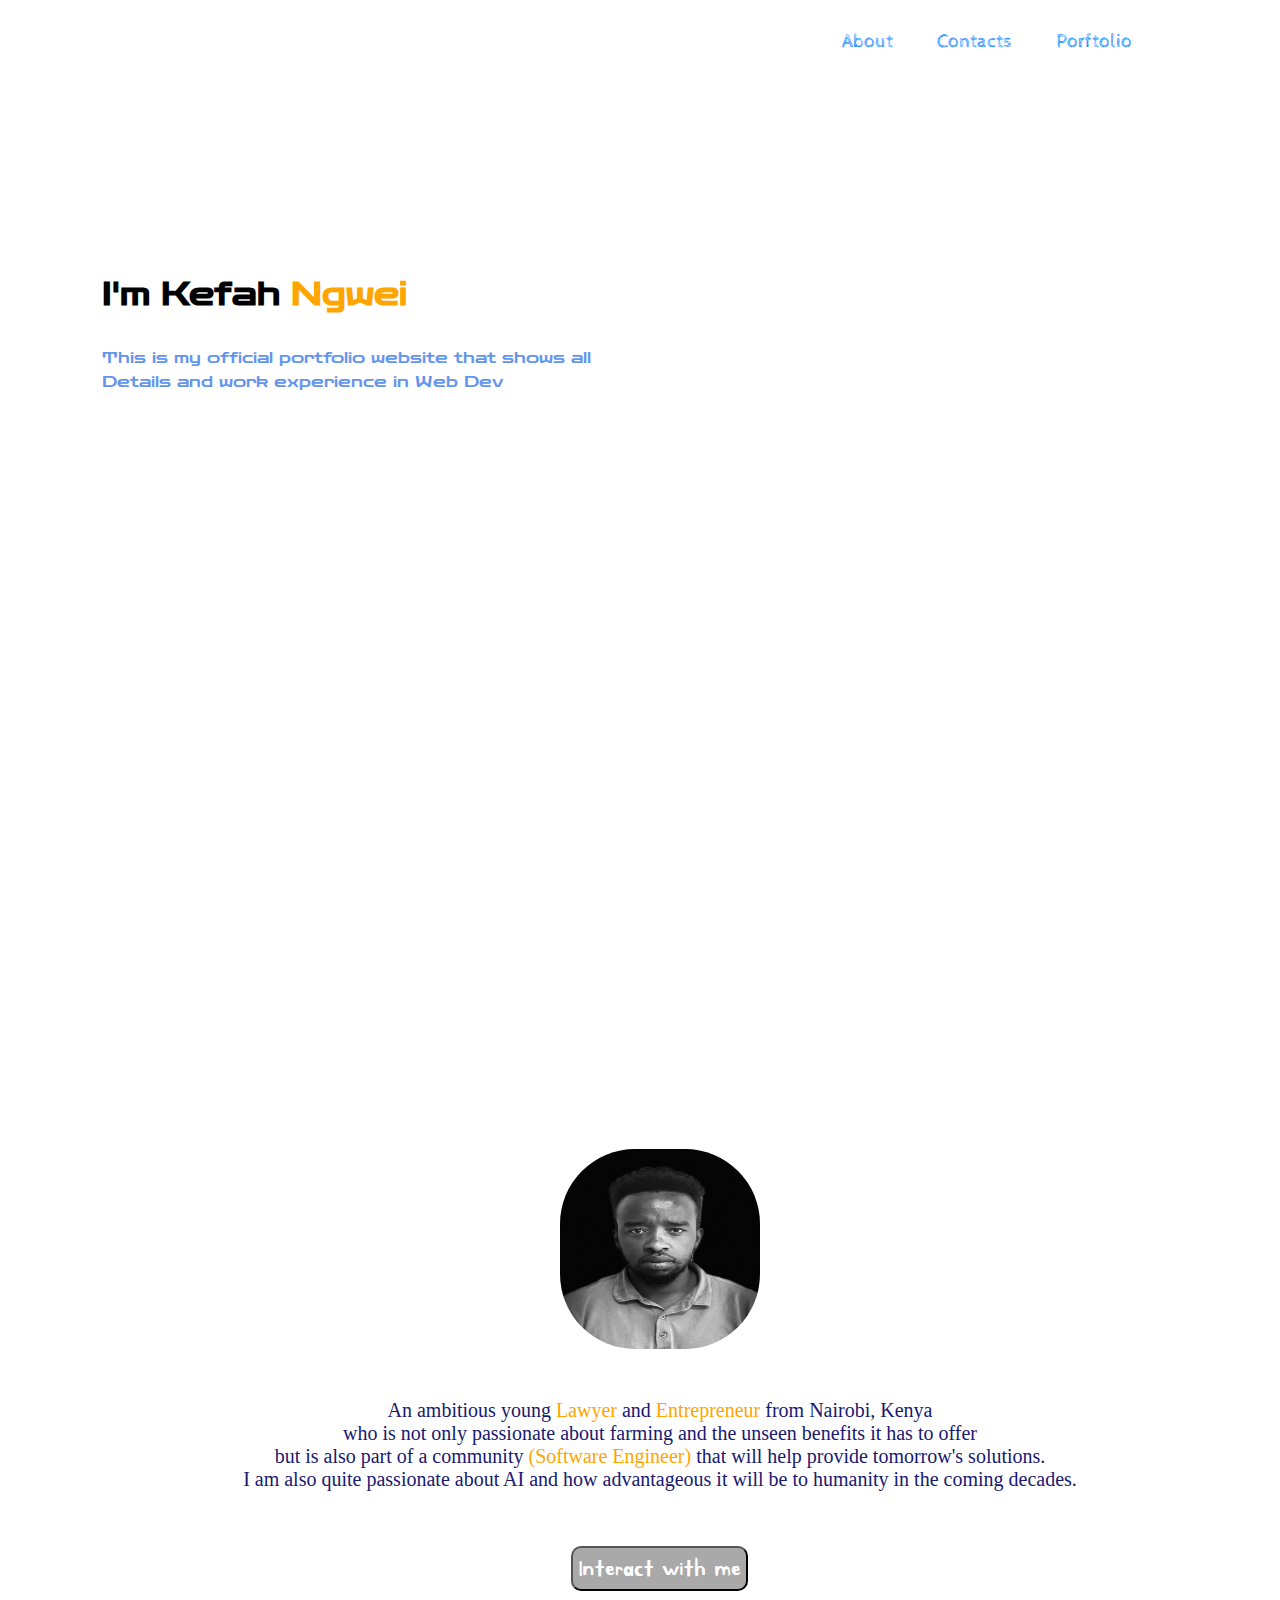
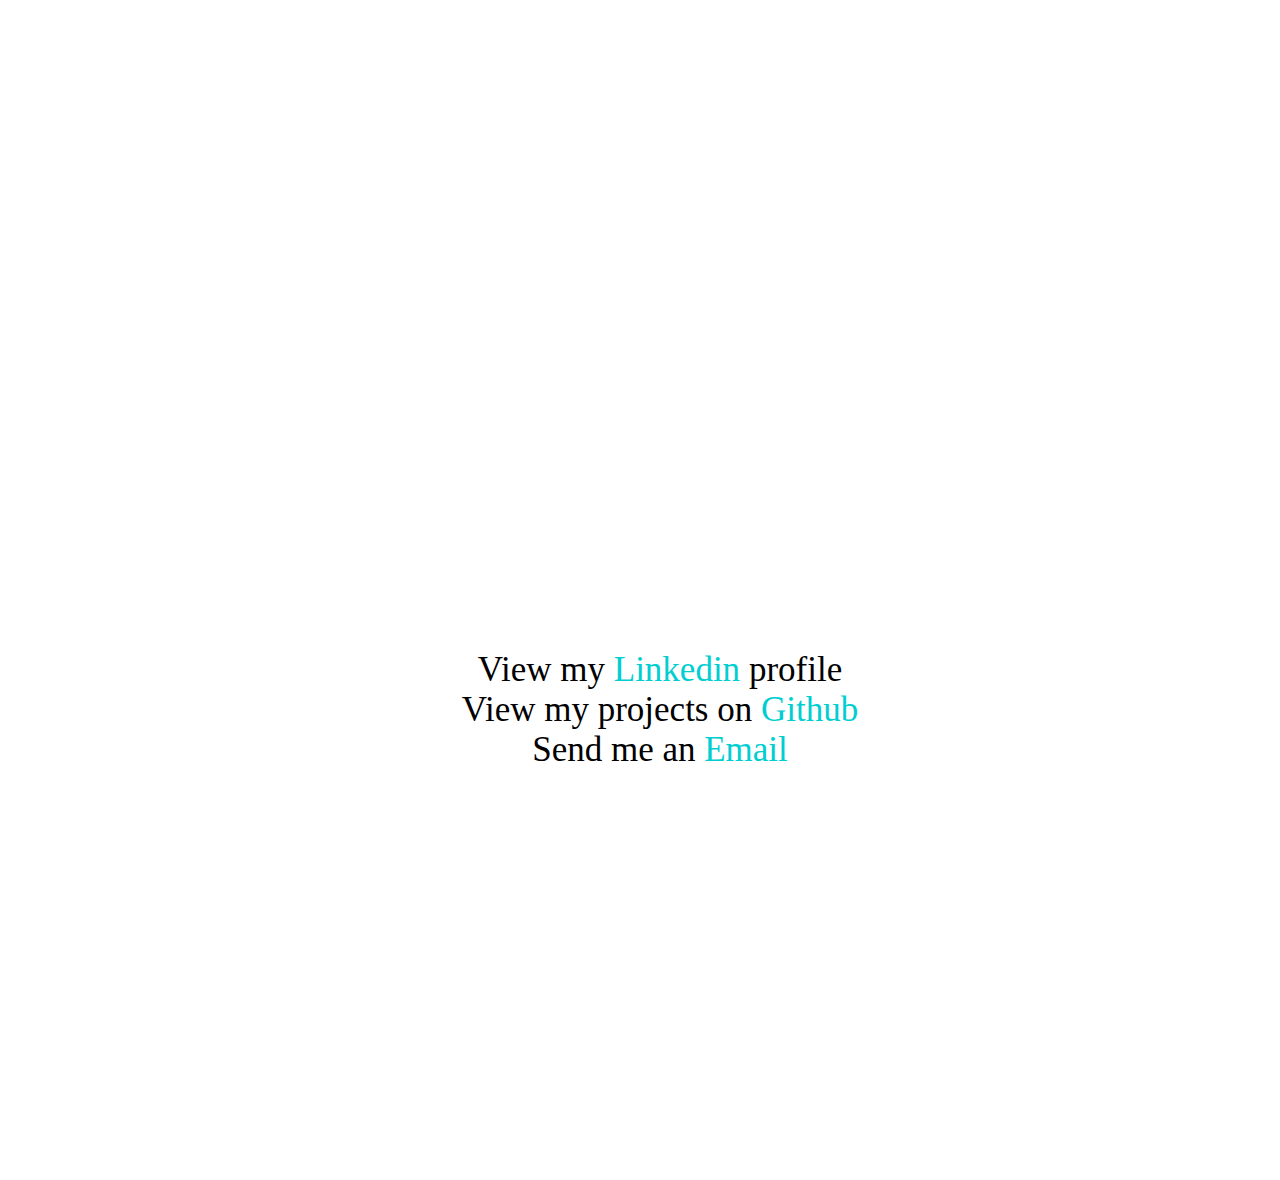
==== index.html @ c5621327 "Finally added photo and adjusted Section height" ====
<!DOCTYPE html>
<html lang="en">
<head>
    <link rel="Stylesheet" href="styles.css">
    <meta charset="UTF-8">
    <meta http-equiv="X-UA-Compatible" content="IE=edge">
    <meta name="viewport" content="width=device-width, initial-scale=1.0">
    <title>My Website</title>
</head>
<body>
    <section id="Home">
        <div class="Navi">
            <nav>
                <ul>
                    
                    <li><a href="#About">About</a></li>
                    <li><a href="#Contacts">Contacts</a></li>
                    <li><a href="#">Porftolio</a></li> 
                </ul>
            </nav>

        </div>
        <div class="detail" id="Home">
            <h1>I'm Kefah <span>Ngwei</span></h1>
            <br><br>
            
            <p>
                This is my official portfolio website that shows all 
                <br><br> Details and work experience in Web Dev
            </p>
            
            
        </div>

    </section>
    
    <section id="About">
        
        <div class="about">
             
            <img src="Images/5754784b-0bc5-44a1-bd38-04ee4bba3585.jpg" alt="The Boy">
        
            <p class="desc">
            
                An ambitious young <span>Lawyer</span> and <span>Entrepreneur</span> from Nairobi, Kenya <br> 
                who is not only passionate about farming and the unseen benefits it has to offer <br>
                 but is also part of a community <span>(Software Engineer)</span>
                 that will help provide tomorrow's solutions. <br> 
                 I am also quite passionate about AI and how advantageous
                  it will be to humanity in the coming decades.
              
                  </p>
                  <button><a href="#Contacts">Interact with me</a></button>

        </div>
        
    </section>
    <section id="Contacts">
        <div>
           
            <ul class="cnts">
                <li>View my <a href="#">Linkedin</a> profile</li>
                
                <li>View my projects on <a href="https://github.com/kefahwambai">Github</a></li>
                <li>Send me an <a href="#">Email</a></li>
            </ul>
        </div>

    </section>
</body>
</html>
---- styles.css ----
@import url('https://fonts.googleapis.com/css2?family=Zen+Dots&display=swap');
@import url('https://fonts.googleapis.com/css2?family=Kirang+Haerang&display=swap');
@import url('https://fonts.googleapis.com/css2?family=Kirang+Haerang&family=Schoolbell&display=swap');
@import url('https://fonts.googleapis.com/css2?family=Cabin+Sketch&display=swap');

* {
    margin: 0;
    padding: 0;
}

.navi {
    position: relative;
    width:100%;
    height: 100vh;
    text-decoration: none;
}

nav {
    display: flex;
    width: 80%;
    margin: auto;
    padding: 20px 0;
    align-items: center;
    justify-content: space-between;
    flex-direction: row-reverse;
}

nav ul li {
    display: inline-block;
    list-style: none;
    margin: 10px 20px;
}

nav ul li a{
    text-decoration: none;
   font-size: 15px;
    color:dodgerblue;
    font-size: larger;
    border-radius: 10px;
    font-family: 'Cabin Sketch', cursive;
    
}

nav ul li a:hover {
    background-color: white;
    padding: 8px;
    border-style: solid;
    border-color: dodgerblue;
    color: red;
    
    

}

.detail {
    font-family: 'Zen Dots', cursive;
    margin-left: 8%;
    margin-top: 15%;
}

.detail.h1 {
    font-size: 50px;
    color:sandybrown;
    margin-bottom: 20px;
}

button {
    padding: 5px;
    margin-top: 5px;
    background-color:darkgray;
    border-radius: 10px;   
    
}
button a {
    text-decoration: none;
    font-family: 'Kirang Haerang', cursive;
    font-size: 25px;
    color: white;
     
    
}

button a:hover {
    color:black;
}

button:hover{
    color: white;
}



span {
    color: orange;
}


.detail p{
color:cornflowerblue;
line-height:12px;
}

#Home {
    width: 100%;
    height: 100vh;
}

#About {
    
    position: relative;    
    align-items:center;
    justify-content: center;
    text-align: center;
    width: 100%;
    height: 100vh;
    margin: auto;
    padding: 20px;
    font-family: 'Schoolbell', cursive;
    color:midnightblue;
    display: flex;
    font-size: 20px;
       

}

img {
    width: 200px;
    height: 200px;
    display: flex;
    align-items: center;
    justify-items: center;
    border-width: 7px;
   border-radius:75px;
   margin: auto;
   
    
}

.desc {
    margin: 50px;  
    
}



#Contacts {
    position: relative;    
    align-items:center;
    justify-content: center;
    text-align: center;
    width: 100%;
    height: 100vh;
    margin: auto;
    padding: 20px;
    font-family: 'Schoolbell', cursive;
    color:black;
    display: flex;
    font-size: 20px;
    text-decoration: none;
}

.cnts li {
    list-style: none;

}


.cnts li a {
    text-decoration: none;
    font-size: 35px;
    color:darkturquoise
}

.cnts li a:hover {
    color: red;
}


.cnts li {
    font-size: 35px;
}
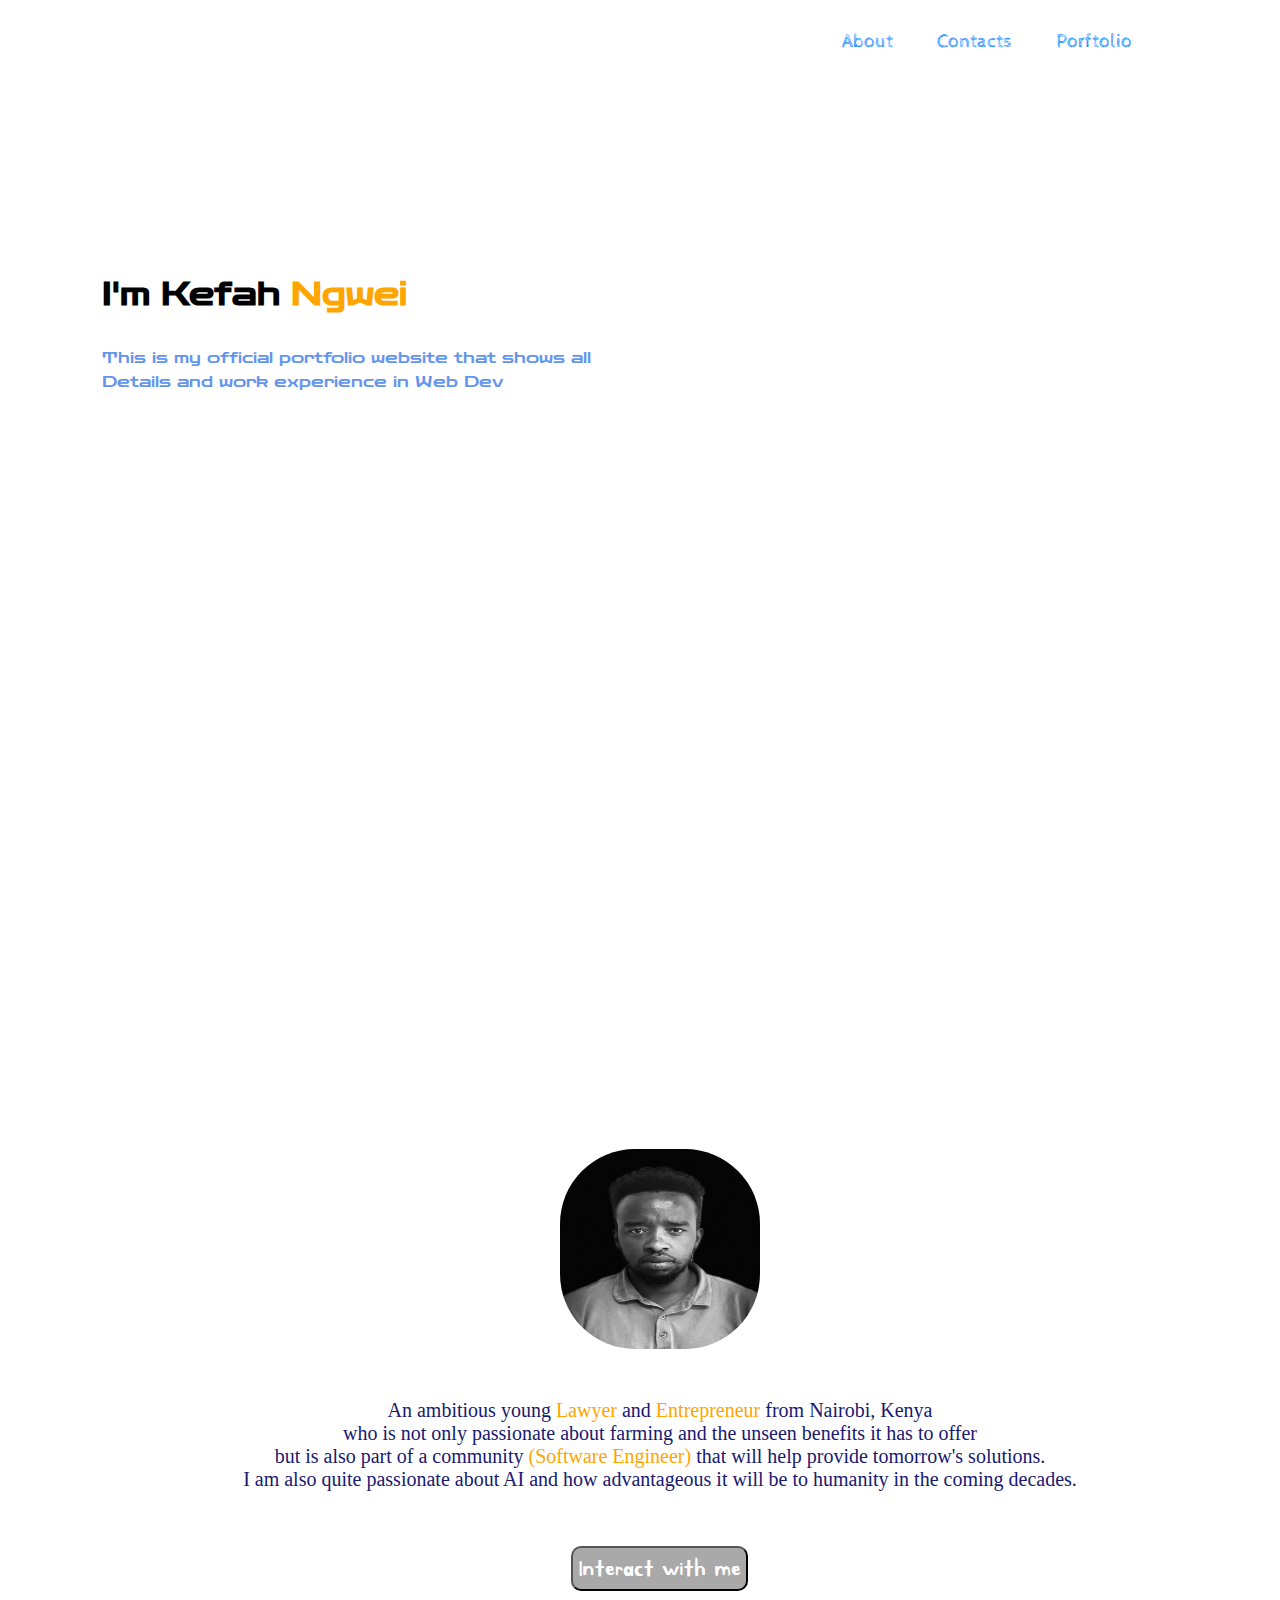
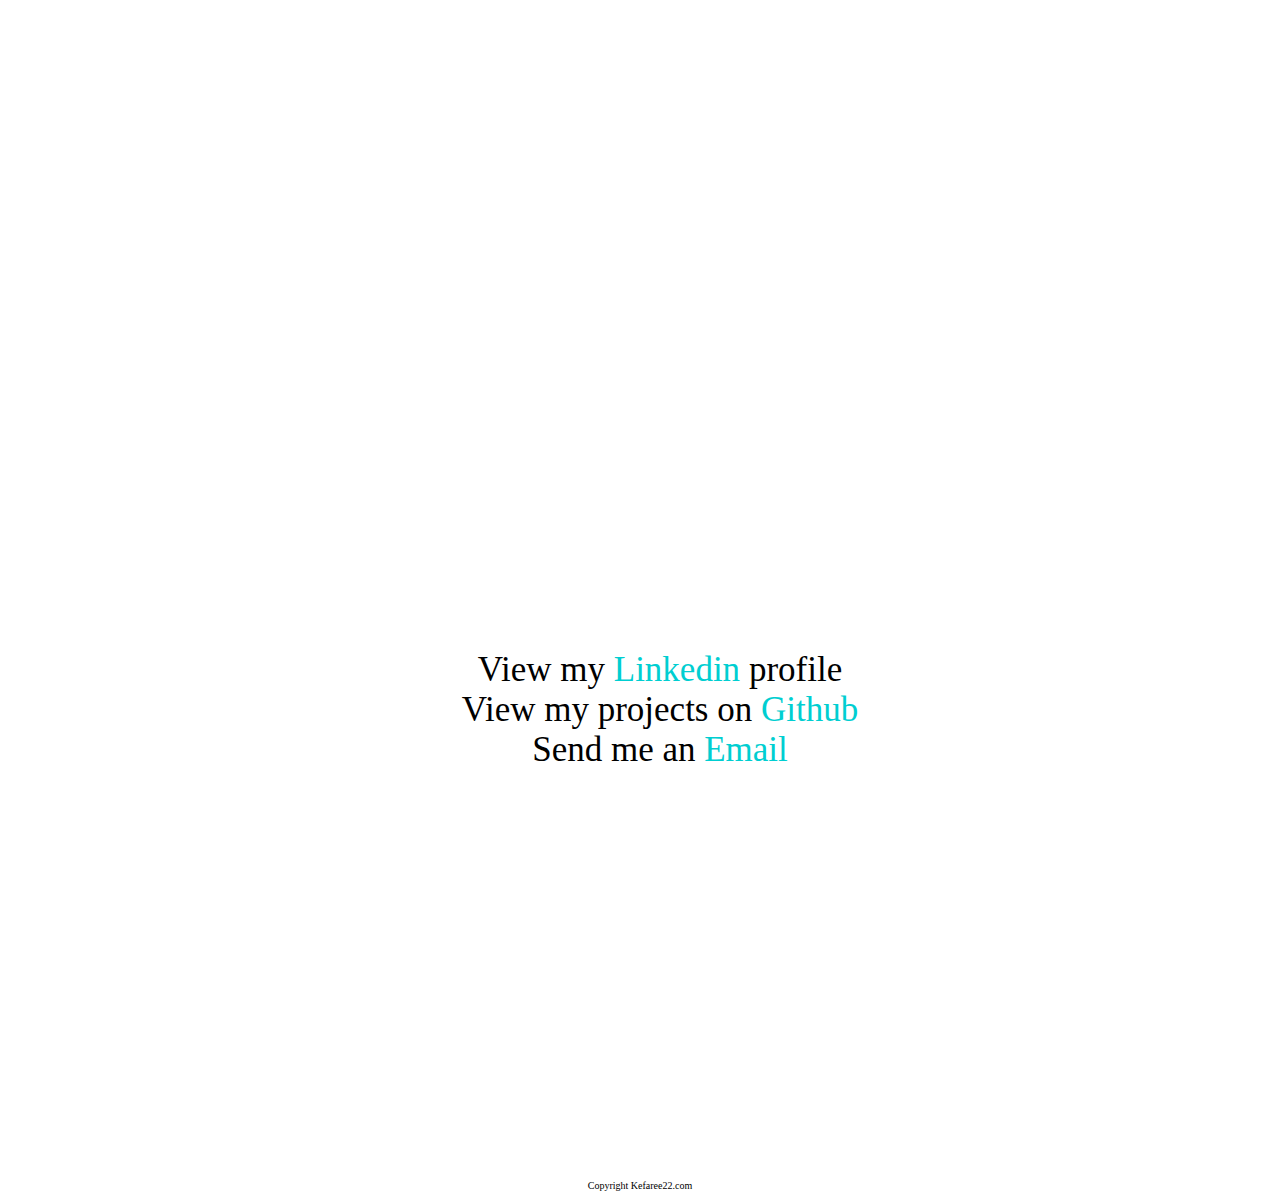
==== commit 7c8185fc: "Update" ====
--- a/index.html
+++ b/index.html
@@ -68,4 +68,7 @@
 
     </section>
 </body>
+<footer>
+    <p>Copyright Kefaree22.com</p>
+</footer>
 </html>--- a/styles.css
+++ b/styles.css
@@ -178,4 +178,10 @@
 
 .cnts li {
     font-size: 35px;
+}
+
+footer p {
+    
+    text-align: center;
+    font-size: 10px;
 }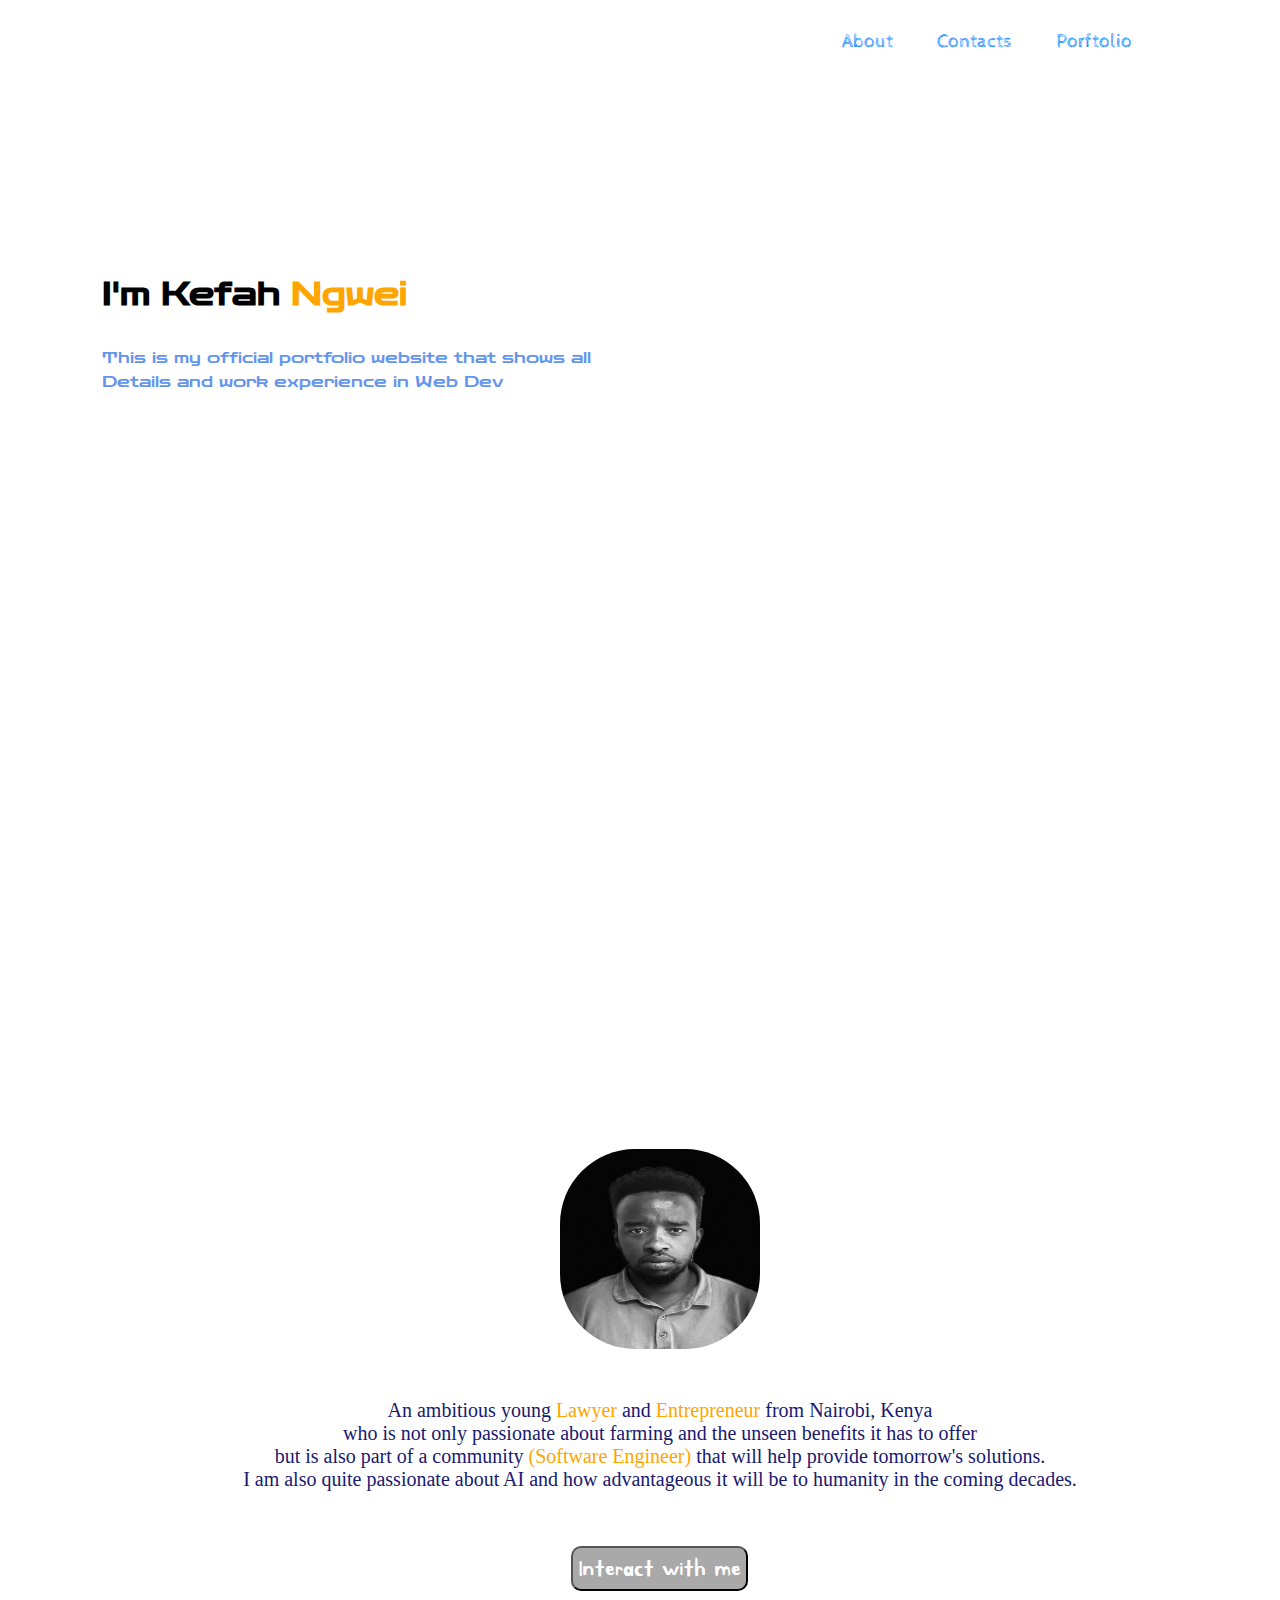
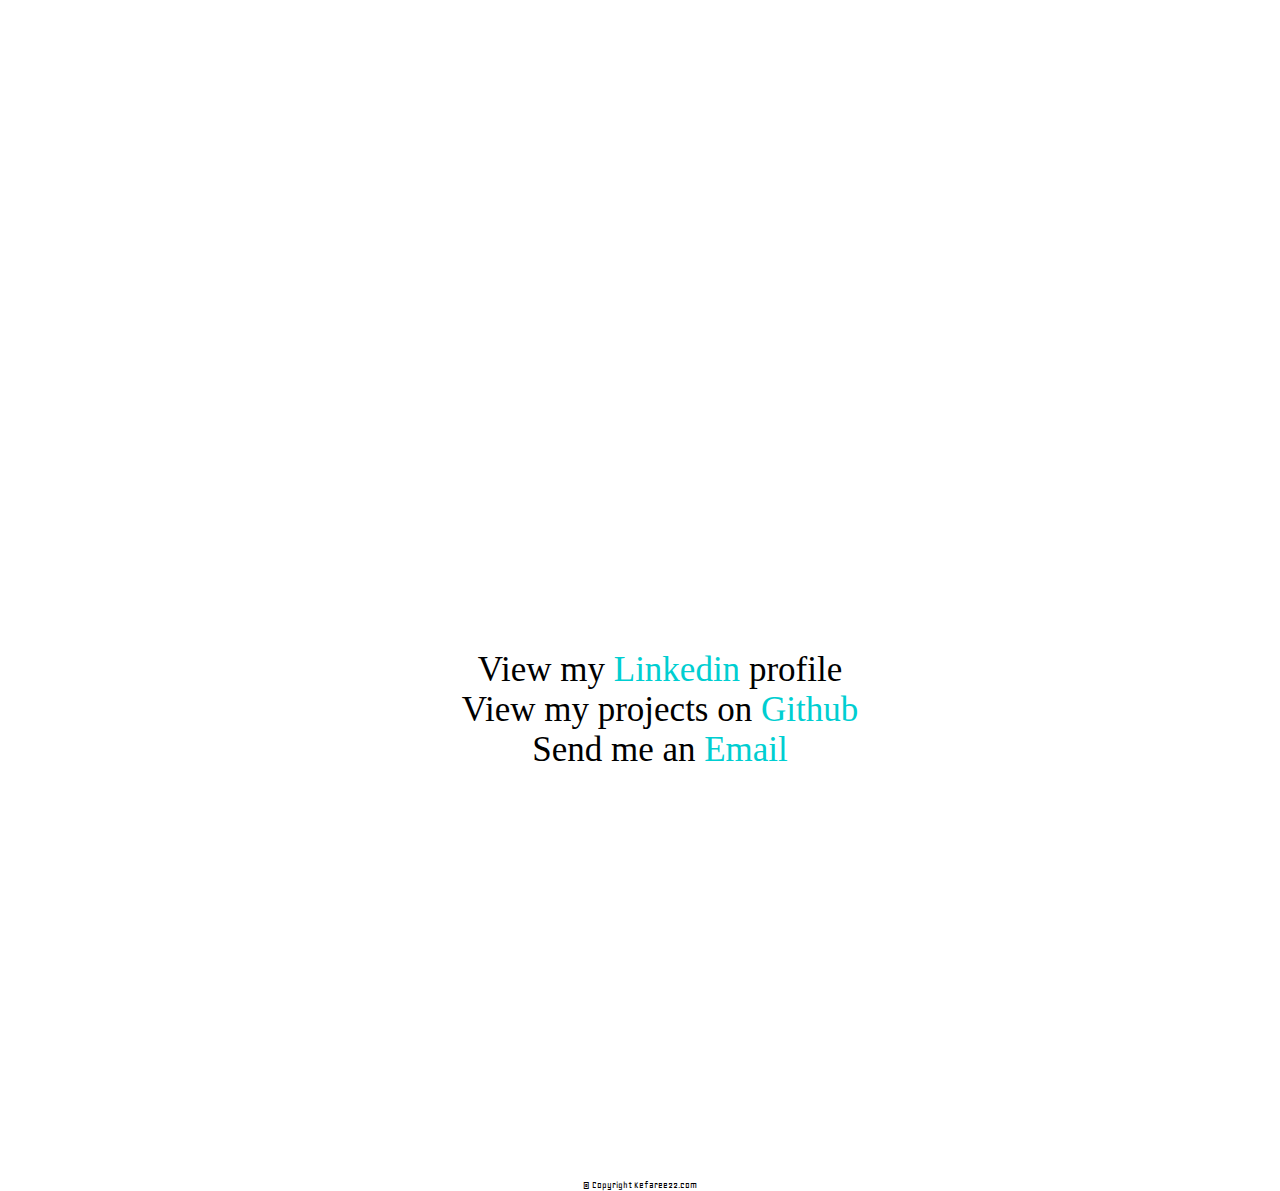
==== commit b532cbf8: "Footer" ====
--- a/index.html
+++ b/index.html
@@ -69,6 +69,6 @@
     </section>
 </body>
 <footer>
-    <p>Copyright Kefaree22.com</p>
+    <p>© Copyright Kefaree22.com</p>
 </footer>
 </html>--- a/styles.css
+++ b/styles.css
@@ -2,6 +2,7 @@
 @import url('https://fonts.googleapis.com/css2?family=Kirang+Haerang&display=swap');
 @import url('https://fonts.googleapis.com/css2?family=Kirang+Haerang&family=Schoolbell&display=swap');
 @import url('https://fonts.googleapis.com/css2?family=Cabin+Sketch&display=swap');
+@import url('https://fonts.googleapis.com/css2?family=Geo&display=swap');
 
 * {
     margin: 0;
@@ -184,4 +185,5 @@
     
     text-align: center;
     font-size: 10px;
+    font-family: 'Geo', sans-serif;
 }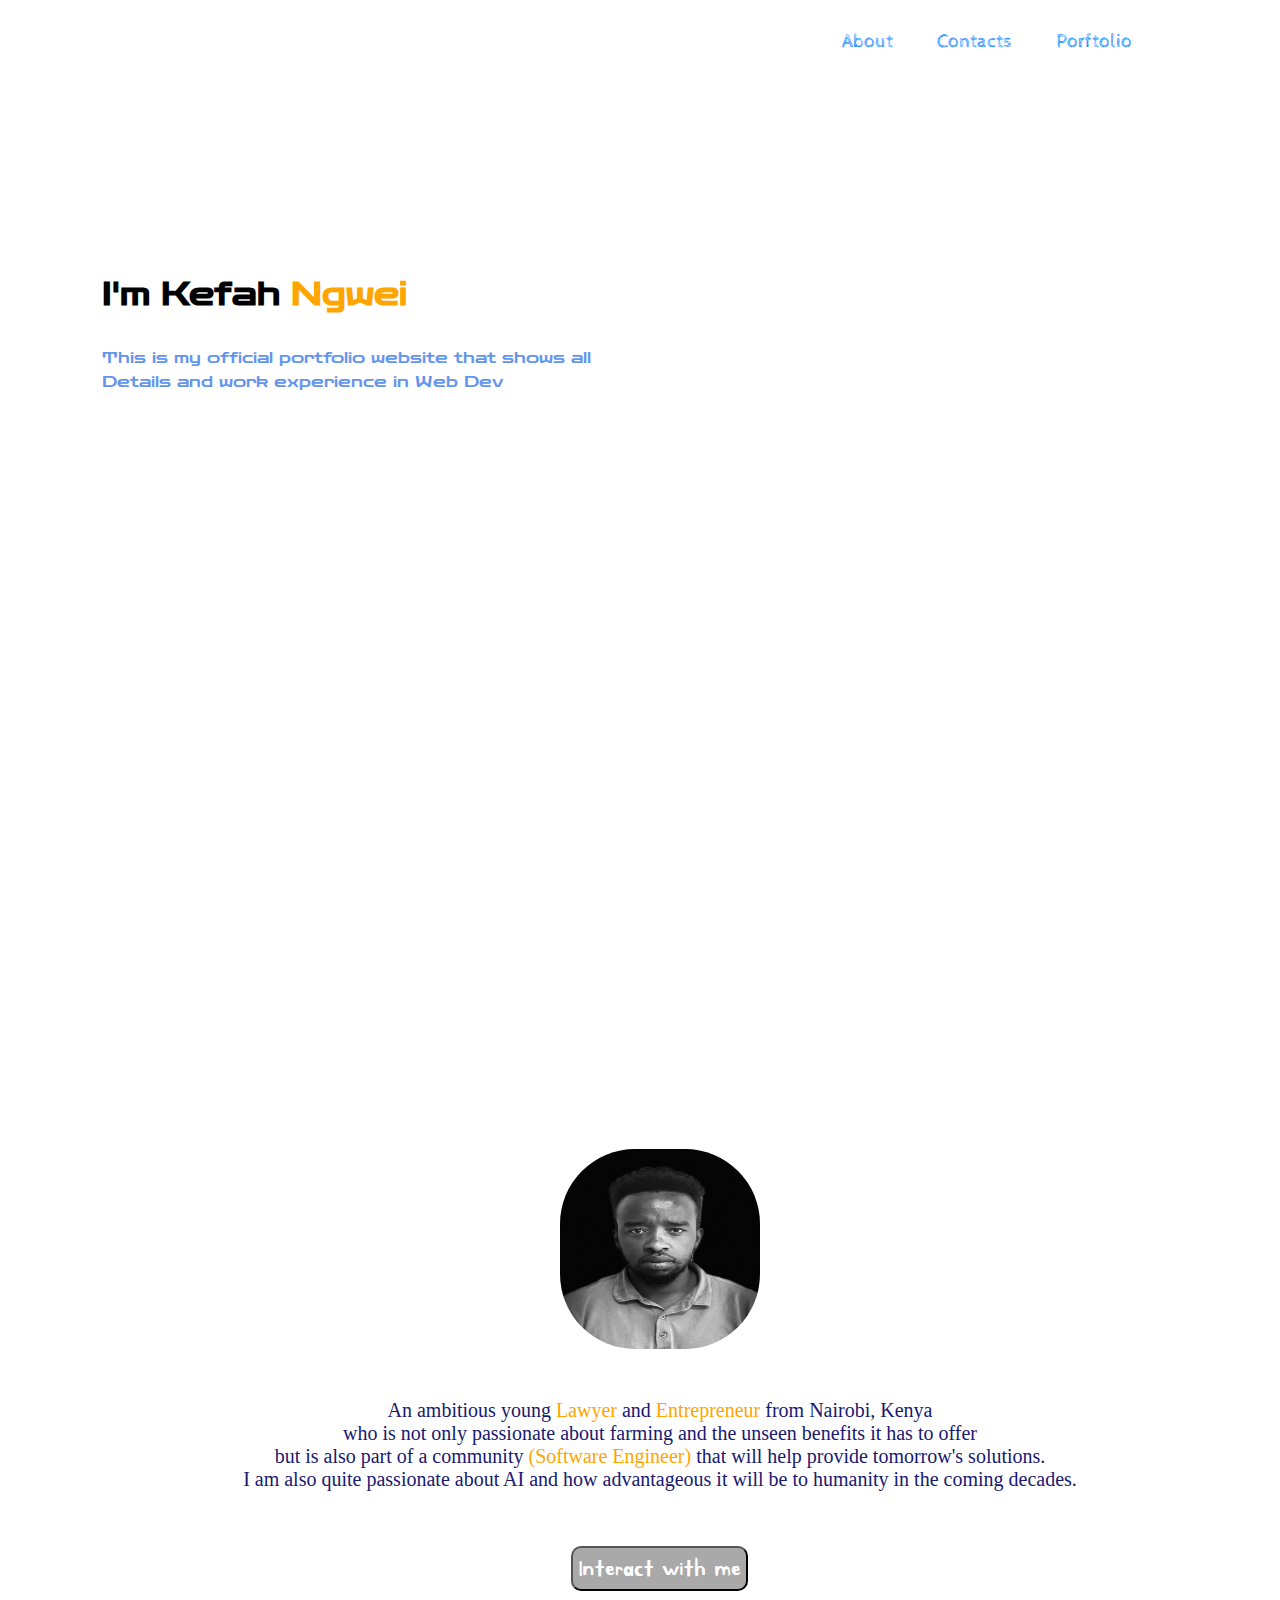
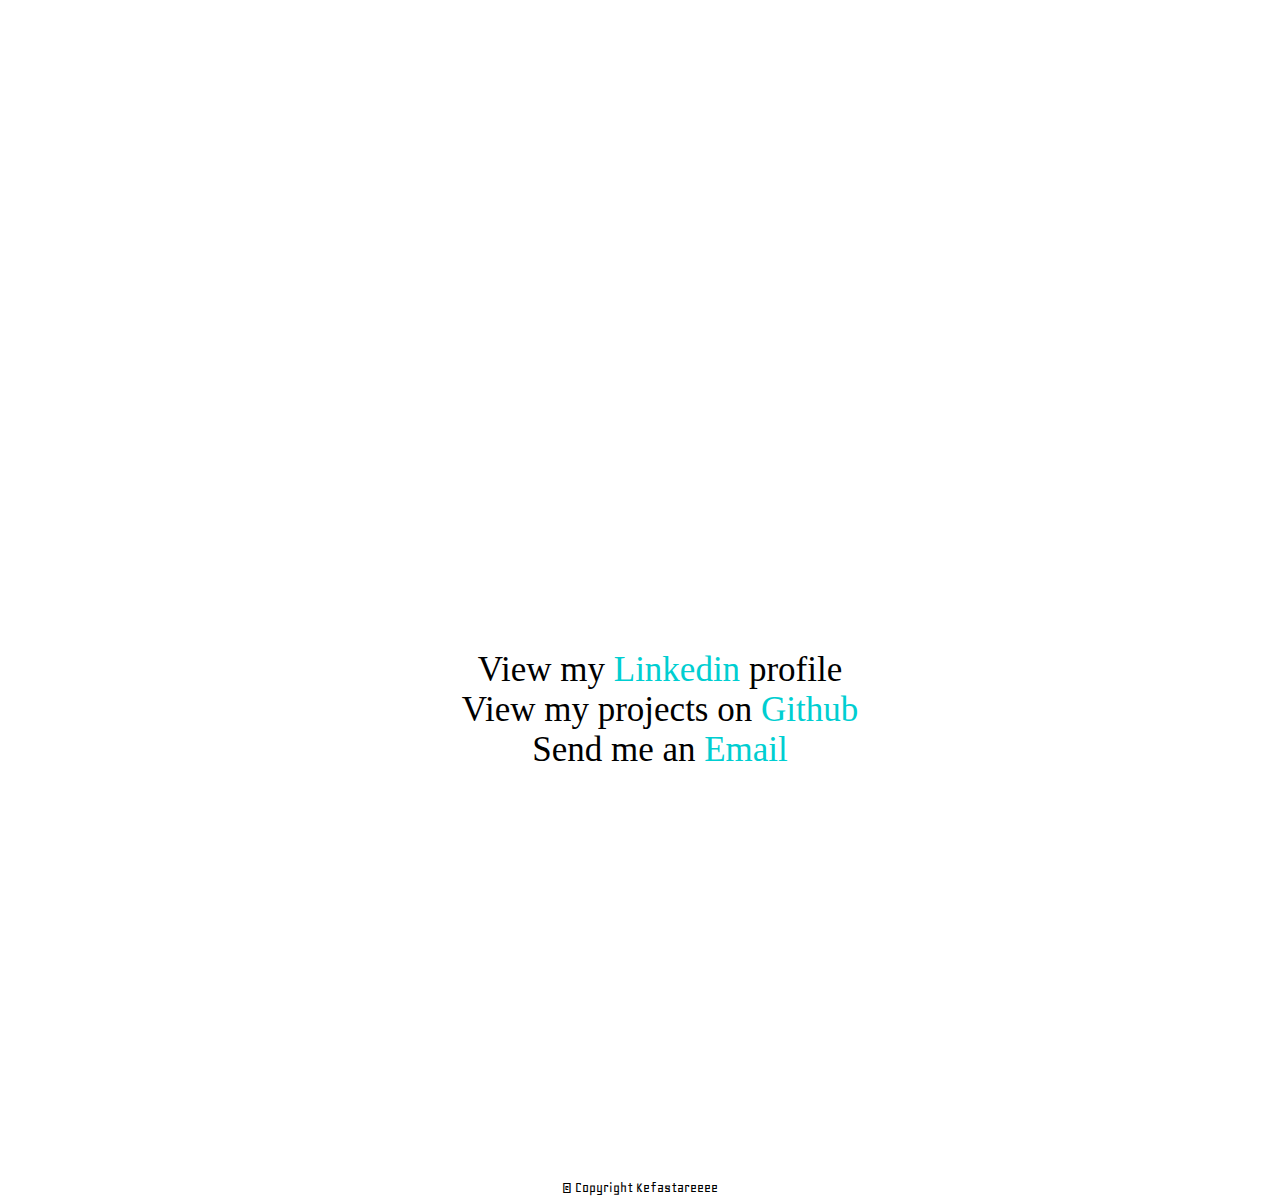
==== commit d22de032: "." ====
--- a/index.html
+++ b/index.html
@@ -69,6 +69,6 @@
     </section>
 </body>
 <footer>
-    <p>© Copyright Kefaree22.com</p>
+    <p>© Copyright Kefastareeee</p>
 </footer>
 </html>--- a/styles.css
+++ b/styles.css
@@ -184,6 +184,6 @@
 footer p {
     
     text-align: center;
-    font-size: 10px;
+    font-size: 15px;
     font-family: 'Geo', sans-serif;
 }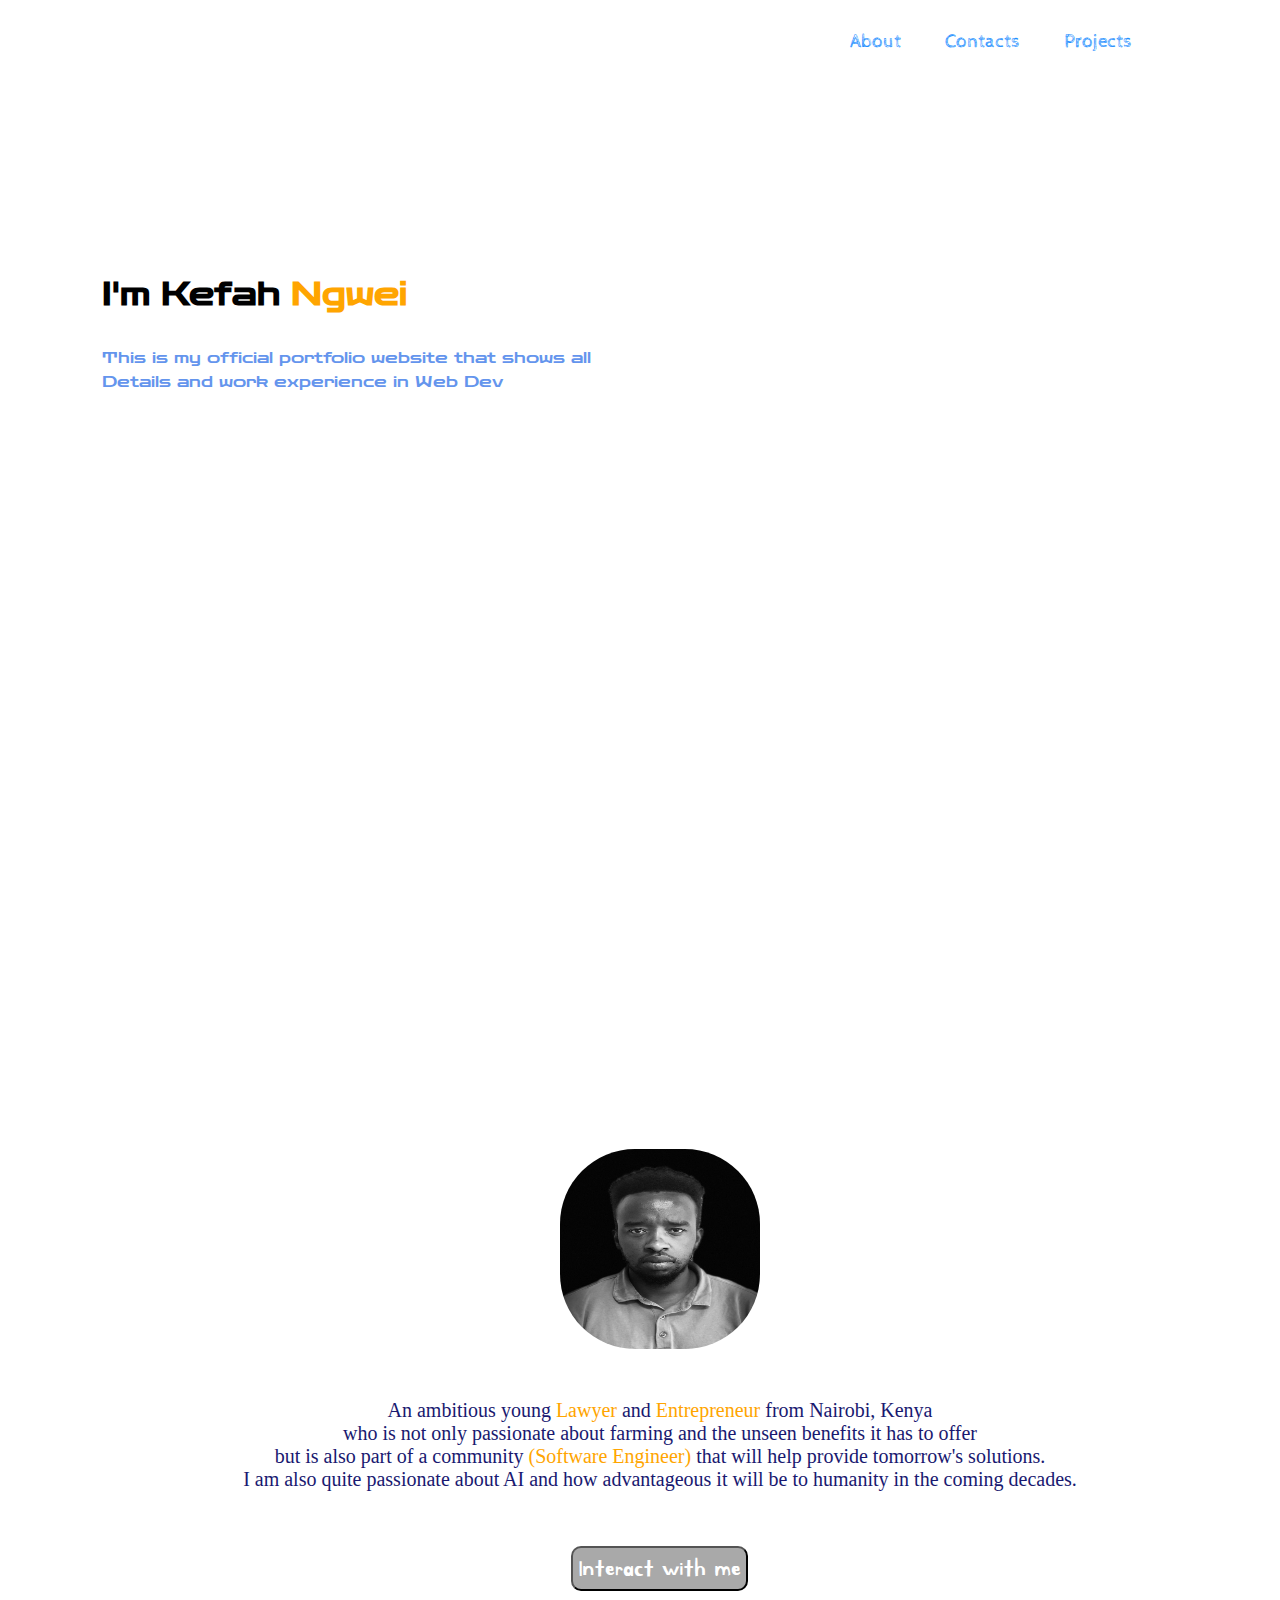
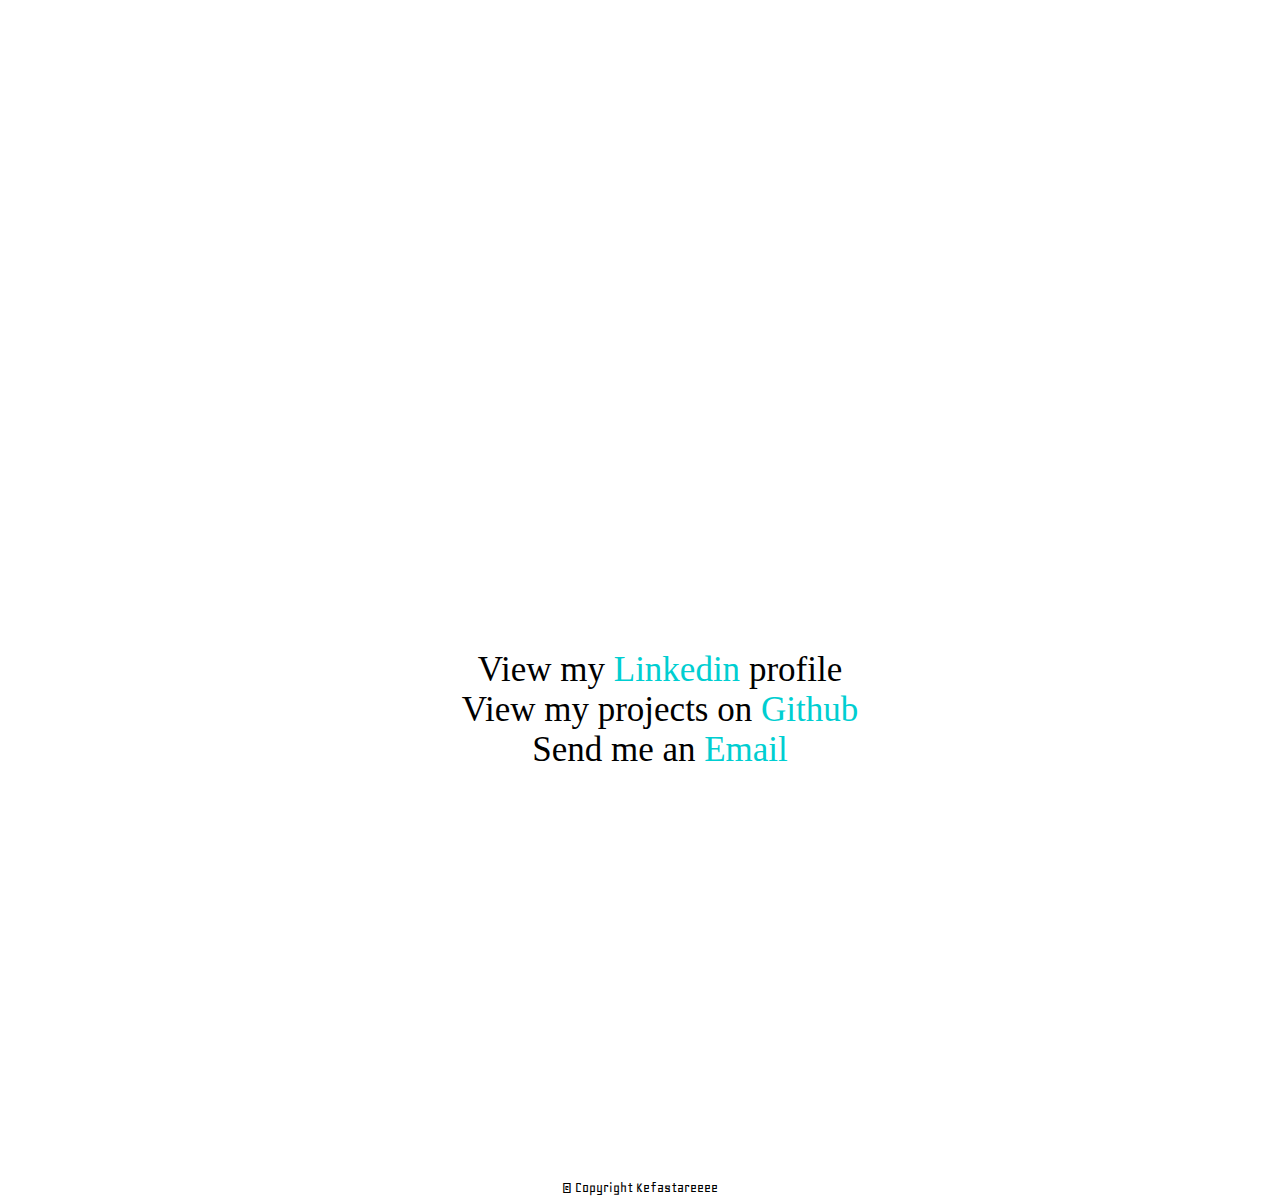
==== commit d1af7594: "UPdate Project" ====
--- a/index.html
+++ b/index.html
@@ -15,7 +15,7 @@
                     
                     <li><a href="#About">About</a></li>
                     <li><a href="#Contacts">Contacts</a></li>
-                    <li><a href="#">Porftolio</a></li> 
+                    <li><a href="#">Projects</a></li> 
                 </ul>
             </nav>
 
@@ -63,6 +63,7 @@
                 
                 <li>View my projects on <a href="https://github.com/kefahwambai">Github</a></li>
                 <li>Send me an <a href="#">Email</a></li>
+                <li></li>
             </ul>
         </div>
 
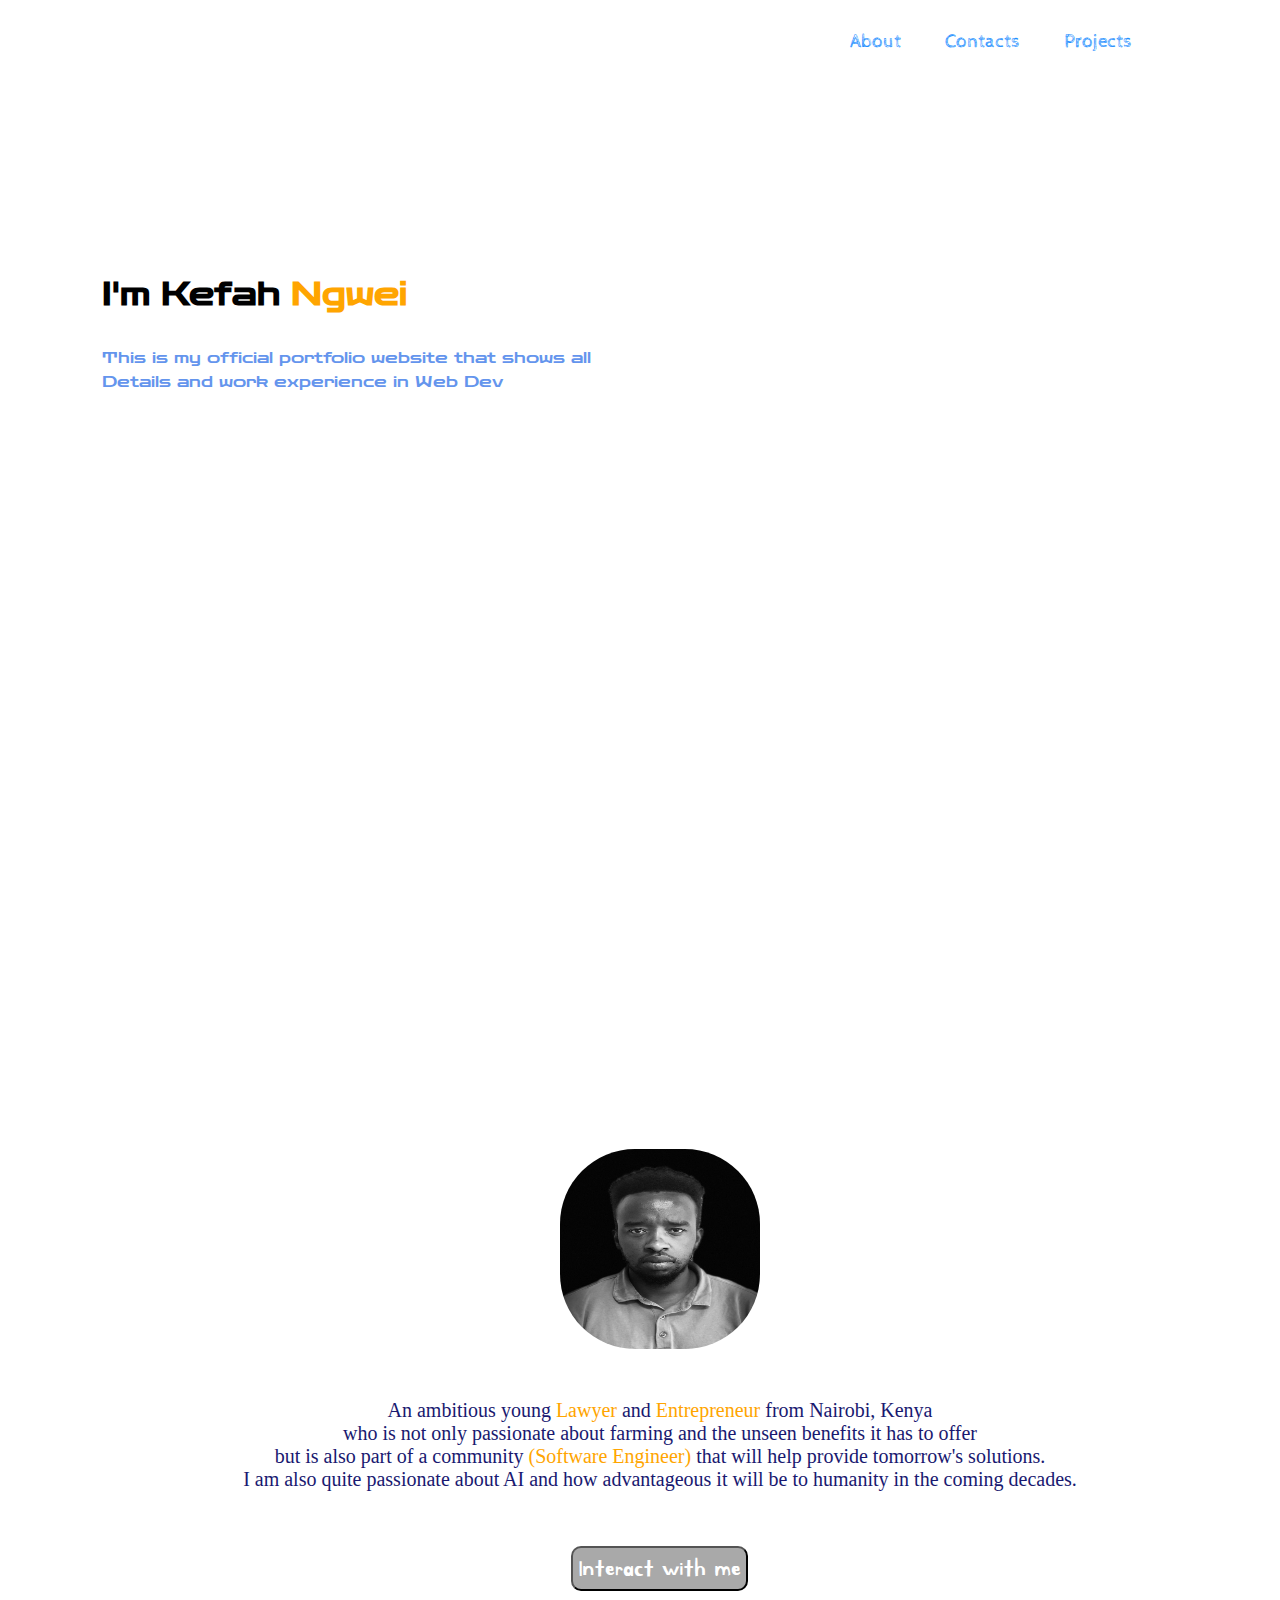
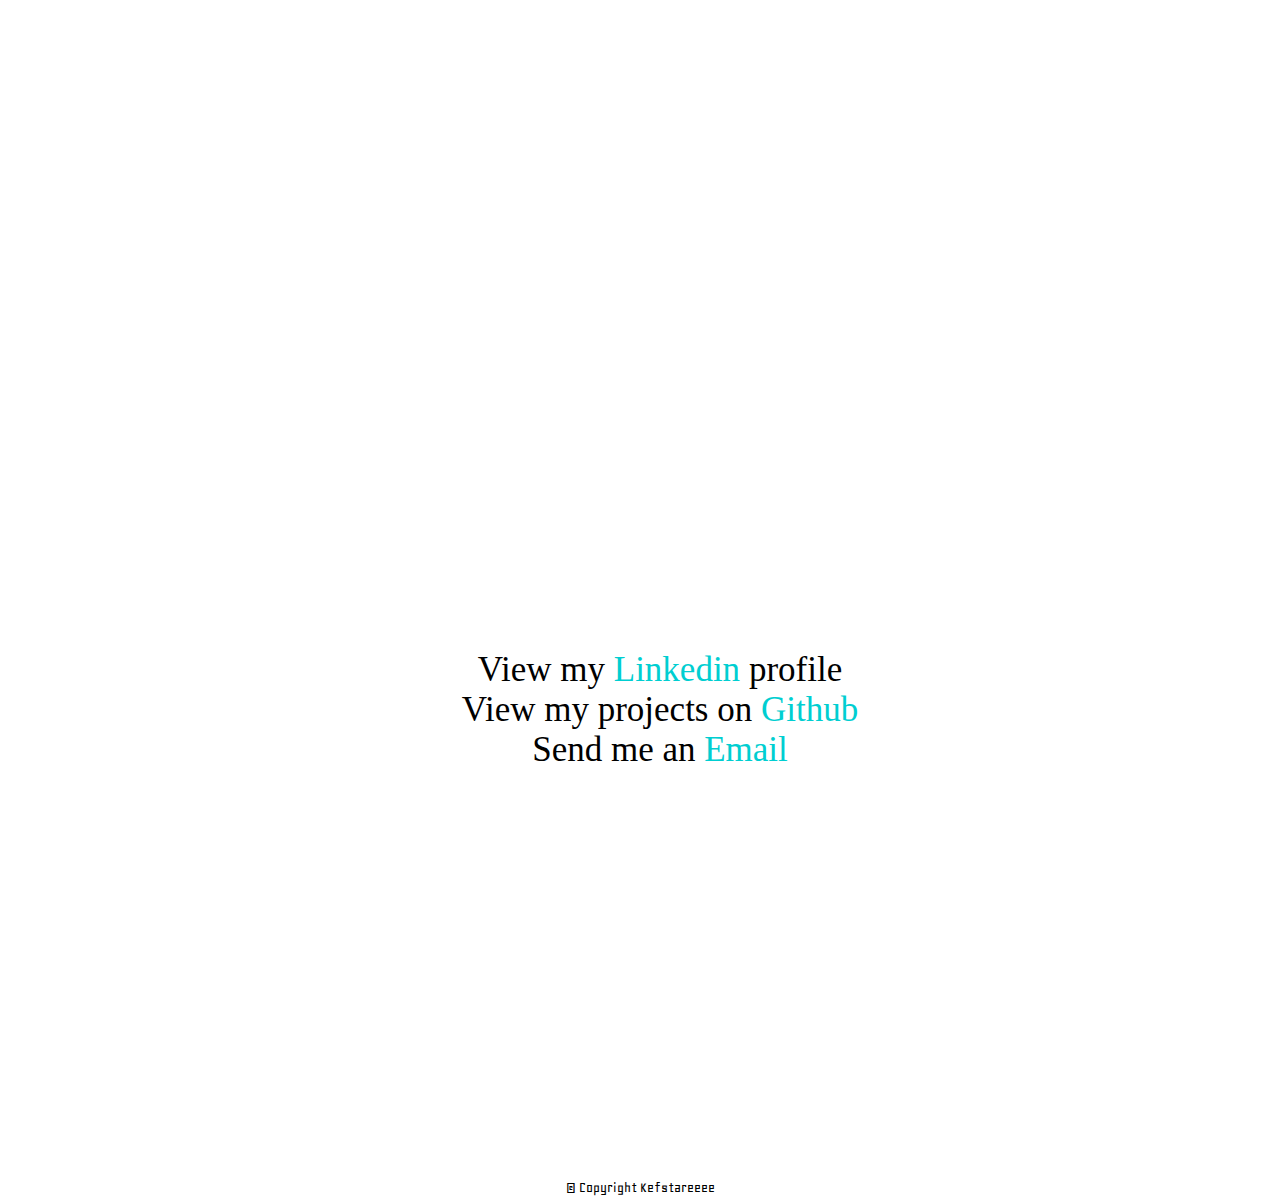
==== commit 487275ad: "." ====
--- a/index.html
+++ b/index.html
@@ -70,6 +70,6 @@
     </section>
 </body>
 <footer>
-    <p>© Copyright Kefastareeee</p>
+    <p>© Copyright Kefstareeee</p>
 </footer>
 </html>